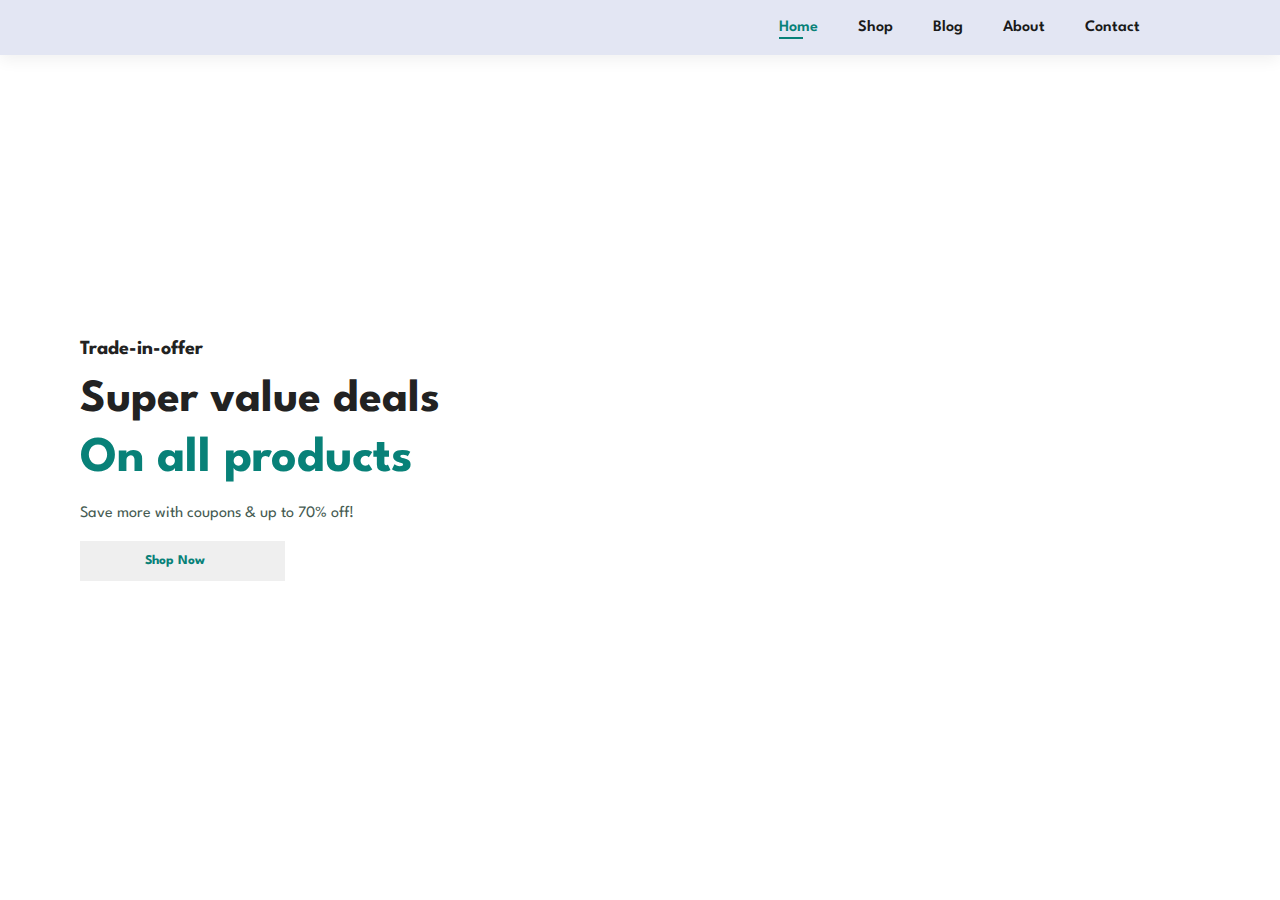
==== Ecommerce/index.html @ fdd759ee "Hero section" ====
<!DOCTYPE html>
<html lang="en">
  <head>
    <meta charset="UTF-8" />
    <meta name="viewport" content="width=device-width, initial-scale=1.0" />
    <title>Ecommerce Website</title>
    <link
      rel="stylesheet"
      href="path/to/font-awesome/css/font-awesome.min.css"
    />
    <link rel="stylesheet" href="style.css" />
  </head>
  <body>
    <section id="header">
      <a href="#"><img src="./img/logo.png" class="logo" alt="" /></a>

      <div>
        <ul id="navbar">
          <li><a class="active" href="index.html">Home</a></li>
          <li><a href="shop.html">Shop</a></li>
          <li><a href="blog.html">Blog</a></li>
          <li><a href="about.html">About</a></li>
          <li><a href="contact.html">Contact</a></li>
          <li>
            <a href="cart.html"
              ><i class="fa fa-shopping-basket" aria-hidden="true"></i
            ></a>
          </li>
        </ul>
      </div>
    </section>

    <section id="hero">
      <h4>Trade-in-offer</h4>
      <h2>Super value deals</h2>
      <h1>On all products</h1>
      <p>Save more with coupons & up to 70% off!</p>
      <button>Shop Now</button>
    </section>

    <script src="script.js"></script>
    <script
      src="https://kit.fontawesome.com/d30c33ca07.js"
      crossorigin="anonymous"
    ></script>
  </body>
</html>
---- Ecommerce/style.css ----
@import url("https://fonts.googleapis.com/css2?family=Spartan:wght@100;200;300;400;500;600;700;800;900&display=swap");
* {
  margin: 0;
  padding: 0;
  box-sizing: border-box;
  font-family: "Spartan", sans-serif;
}

html {
  scroll-behavior: smooth;
}

/* Global Styles */

h1 {
  font-size: 50px;
  line-height: 64px;
  color: #222;
}

h2 {
  font-size: 46px;
  line-height: 54px;
  color: #222;
}

h4 {
  font-size: 20px;
  color: #222;
}

h6 {
  font-weight: 700;
  font-size: 12px;
}

p {
  font-size: 16px;
  color: #465b52;
  margin: 15px 0 20px 0;
}

.section-p1 {
  padding: 40px 80px;
}

.section-m1 {
  margin: 40px 0;
}

body {
  width: 100%;
}

/* Header Start */

#header {
  display: flex;
  align-items: center;
  justify-content: space-between;
  padding: 20px 80px;
  background: #e3e6f3;
  box-shadow: 0 5px 15px rgba(0, 0, 0, 0.06);
}

#navbar {
  display: flex;
  align-items: center;
  justify-content: center;
}

#navbar li {
  list-style: none;
  padding: 0 20px;
  position: relative;
}

#navbar li a {
    text-decoration: none;
    font-size 16px;
    font-weight: 600;
    color: #1a1a1a;
    transition: 0.3s ease;
}

#navbar li a:hover,
#navbar li a.active {
    color: #088178;
}

#navbar li a.active::after,
#navbar li a:hover::after {
    content: "";
    width: 30%;
    height: 2px;
    background: #088178;
    position: absolute;
    bottom: -4px;
    left: 20px;
}

/* Home Page */

#hero {
  background-image: url("img/hero4.png");
  height: 90vh;
  width: 100%;
  background-size: cover;
  background-position: top 25% right 0;
  padding: 0 80px;
  display: flex;
  flex-direction: column;
  align-items: flex-start;
  justify-content: center;
}

#hero h4 {
  padding-bottom: 15px;
}

#hero h1 {
  color: #088178;
}

#hero button {
  background-image: url("img/button.png");
  background-color: trasparent;
  color: #088178;
  border: 0;
  padding: 14px 80px 14px 65px;
  background-repeat: no-repeat;
  cursor: pointer;
  font-weight: 700;
  font-site: 15px;
}
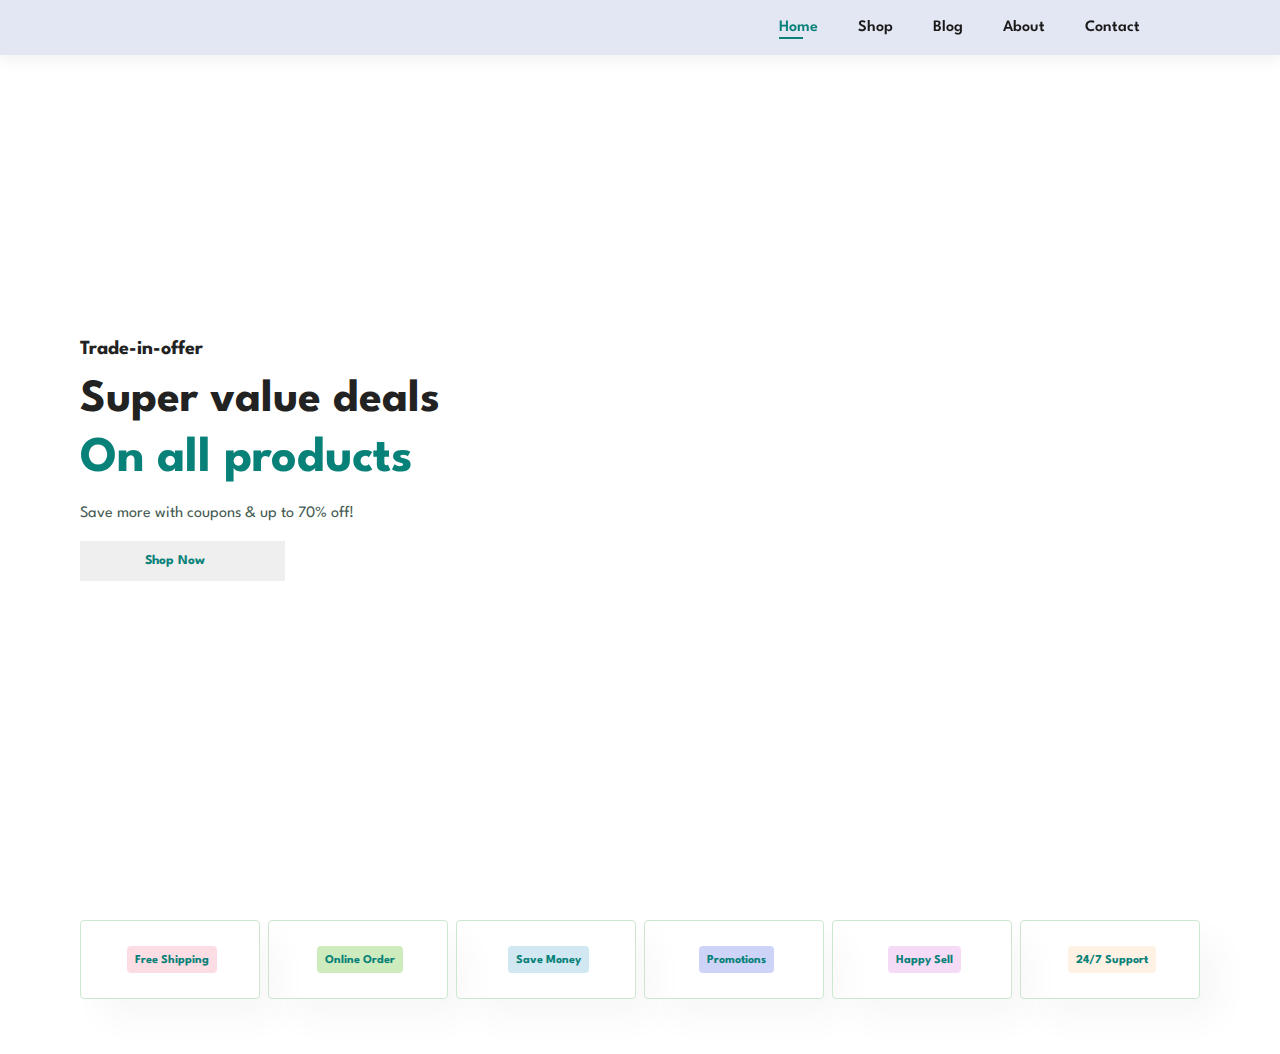
==== commit d5055e23: "Features section" ====
--- a/Ecommerce/index.html
+++ b/Ecommerce/index.html
@@ -38,6 +38,33 @@
       <button>Shop Now</button>
     </section>
 
+    <section id="feature" class="section-p1">
+      <div class="fe-box">
+        <img src="img/features/f1.png" alt="" />
+        <h6>Free Shipping</h6>
+      </div>
+      <div class="fe-box">
+        <img src="img/features/f2.png" alt="" />
+        <h6>Online Order</h6>
+      </div>
+      <div class="fe-box">
+        <img src="img/features/f3.png" alt="" />
+        <h6>Save Money</h6>
+      </div>
+      <div class="fe-box">
+        <img src="img/features/f4.png" alt="" />
+        <h6>Promotions</h6>
+      </div>
+      <div class="fe-box">
+        <img src="img/features/f5.png" alt="" />
+        <h6>Happy Sell</h6>
+      </div>
+      <div class="fe-box">
+        <img src="img/features/f6.png" alt="" />
+        <h6>24/7 Support</h6>
+      </div>
+    </section>
+
     <script src="script.js"></script>
     <script
       src="https://kit.fontawesome.com/d30c33ca07.js"
--- a/Ecommerce/style.css
+++ b/Ecommerce/style.css
@@ -61,6 +61,10 @@
   padding: 20px 80px;
   background: #e3e6f3;
   box-shadow: 0 5px 15px rgba(0, 0, 0, 0.06);
+  z-index: 999;
+  position: sticky;
+  top: 0;
+  left: 0;
 }
 
 #navbar {
@@ -132,4 +136,59 @@
   cursor: pointer;
   font-weight: 700;
   font-site: 15px;
+}
+
+#feature {
+  display: flex;
+  align-items: center;
+  justify-content: space-between;
+  flex-wrap: wrap;
+}
+
+#feature .fe-box{
+  width: 180px;
+  text-align: center;
+  padding: 25px 15px;
+  box-shadow: 20px 20px 34px rgba(0,0,0, 0.03);
+  border: 1px solid #cce7d0;
+  border-radius: 4px;
+  margin: 15px 0;
+}
+
+#feature .fe-box:hover {
+  box-shadow: 10px 10px 54px rgba(70,62,221, 0.01);
+}
+
+#feature .fe-box img {
+  width: 100%;
+  margin-bottom: 10px;
+}
+
+#feature .fe-box h6 {
+  display: inline-block;
+  padding: 9px 8px 6px 8px;
+  line-height: 1;
+  border-radius: 4px;
+  color: #088178;
+  background-color: #fddde4;
+}
+
+#feature .fe-box:nth-child(2) h6 {
+  background-color: #cdebbc;
+}
+
+#feature .fe-box:nth-child(3) h6 {
+  background-color: #d1e8f2;
+}
+
+#feature .fe-box:nth-child(4) h6 {
+  background-color: #cdd4f8;
+}
+
+#feature .fe-box:nth-child(5) h6 {
+  background-color: #f6dbf6;
+}
+
+#feature .fe-box:nth-child(6) h6 {
+  background-color: #fff2e5;
 }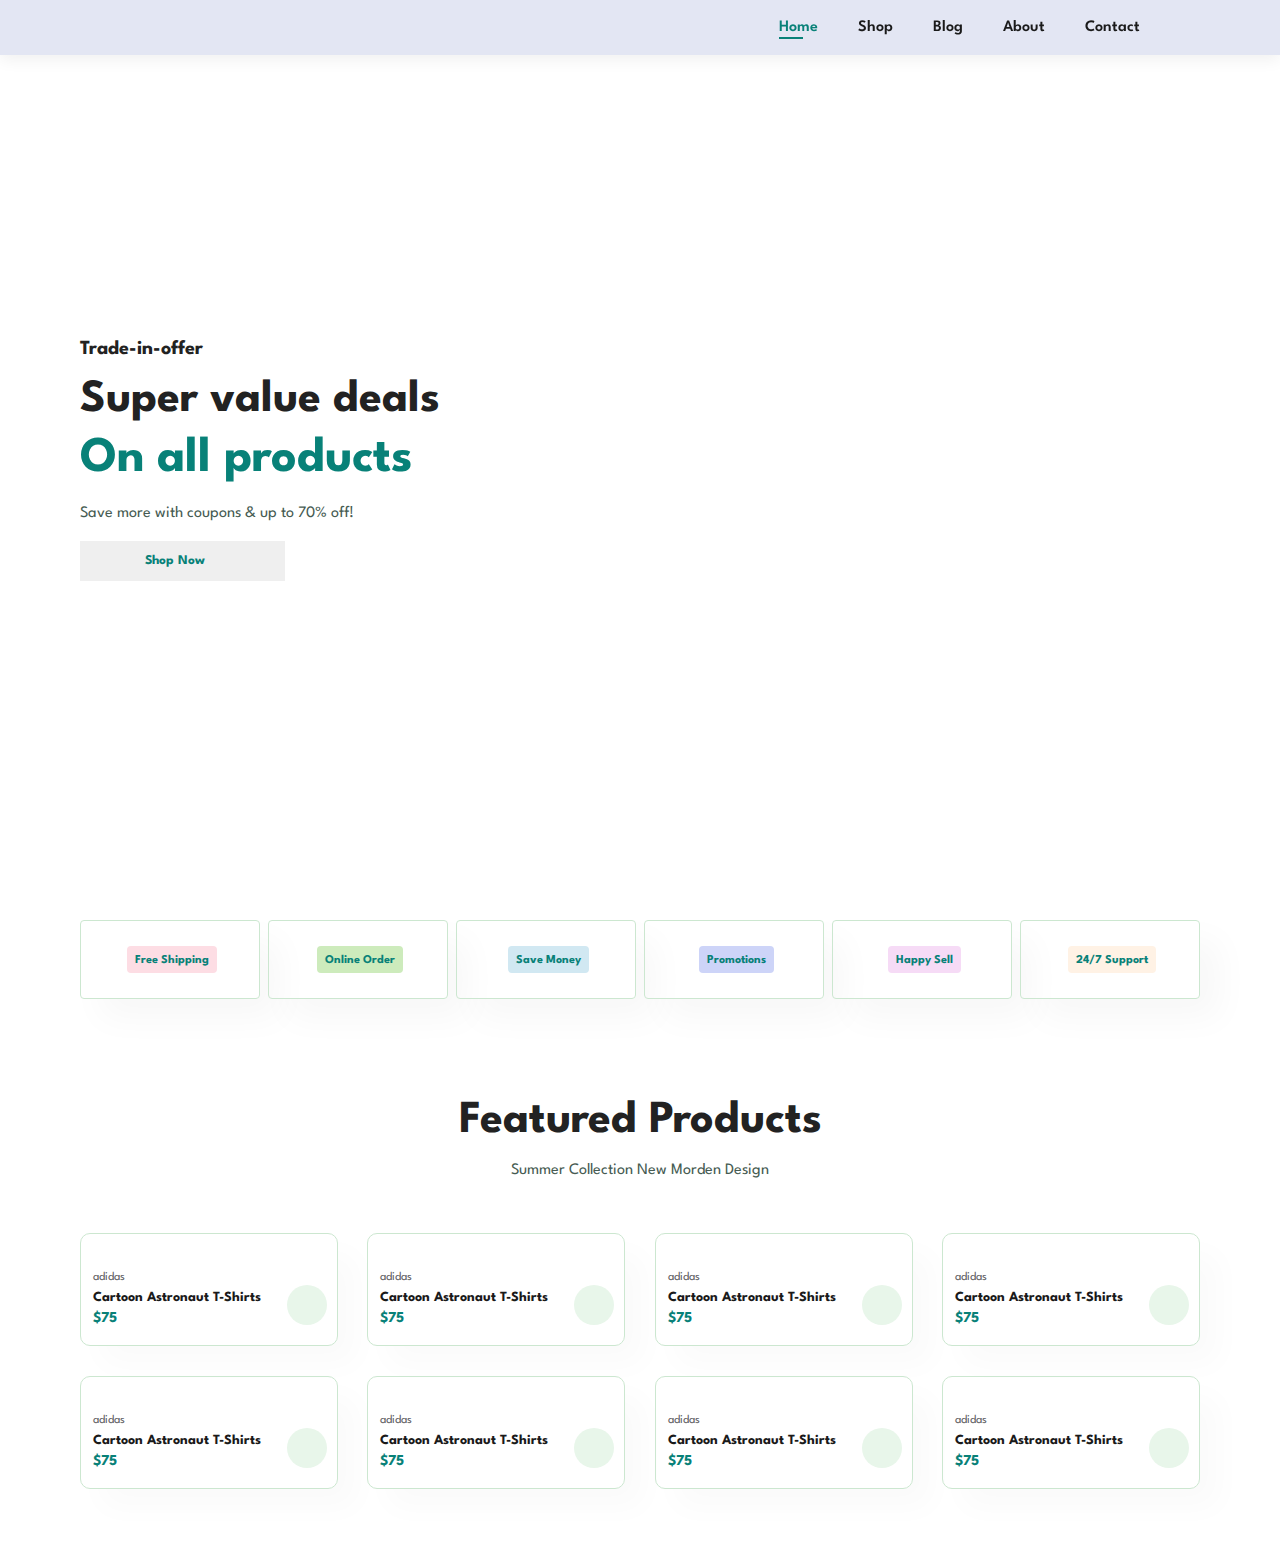
==== commit 700824d4: "Featured Product Section" ====
--- a/Ecommerce/index.html
+++ b/Ecommerce/index.html
@@ -65,6 +65,141 @@
       </div>
     </section>
 
+    <section id="product1" class="section-p1">
+      <h2>Featured Products</h2>
+      <p>Summer Collection New Morden Design</p>
+      <div class="pro-container">
+        <div class="pro">
+          <img src="img/products/f1.jpg" alt="" />
+          <div class="des">
+            <span>adidas</span>
+            <h5>Cartoon Astronaut T-Shirts</h5>
+            <div class="star">
+              <i class="fas fa-star"></i>
+              <i class="fas fa-star"></i>
+              <i class="fas fa-star"></i>
+              <i class="fas fa-star"></i>
+              <i class="fas fa-star"></i>
+            </div>
+            <h4>$75</h4>
+          </div>
+          <a href="#"><i class="fa fa-shopping-cart cart"></i></a>
+        </div>
+        <div class="pro">
+          <img src="img/products/f2.jpg" alt="" />
+          <div class="des">
+            <span>adidas</span>
+            <h5>Cartoon Astronaut T-Shirts</h5>
+            <div class="star">
+              <i class="fas fa-star"></i>
+              <i class="fas fa-star"></i>
+              <i class="fas fa-star"></i>
+              <i class="fas fa-star"></i>
+              <i class="fas fa-star"></i>
+            </div>
+            <h4>$75</h4>
+          </div>
+          <a href="#"><i class="fa fa-shopping-cart cart"></i></a>
+        </div>
+        <div class="pro">
+          <img src="img/products/f3.jpg" alt="" />
+          <div class="des">
+            <span>adidas</span>
+            <h5>Cartoon Astronaut T-Shirts</h5>
+            <div class="star">
+              <i class="fas fa-star"></i>
+              <i class="fas fa-star"></i>
+              <i class="fas fa-star"></i>
+              <i class="fas fa-star"></i>
+              <i class="fas fa-star"></i>
+            </div>
+            <h4>$75</h4>
+          </div>
+          <a href="#"><i class="fa fa-shopping-cart cart"></i></a>
+        </div>
+        <div class="pro">
+          <img src="img/products/f4.jpg" alt="" />
+          <div class="des">
+            <span>adidas</span>
+            <h5>Cartoon Astronaut T-Shirts</h5>
+            <div class="star">
+              <i class="fas fa-star"></i>
+              <i class="fas fa-star"></i>
+              <i class="fas fa-star"></i>
+              <i class="fas fa-star"></i>
+              <i class="fas fa-star"></i>
+            </div>
+            <h4>$75</h4>
+          </div>
+          <a href="#"><i class="fa fa-shopping-cart cart"></i></a>
+        </div>
+        <div class="pro">
+          <img src="img/products/f5.jpg" alt="" />
+          <div class="des">
+            <span>adidas</span>
+            <h5>Cartoon Astronaut T-Shirts</h5>
+            <div class="star">
+              <i class="fas fa-star"></i>
+              <i class="fas fa-star"></i>
+              <i class="fas fa-star"></i>
+              <i class="fas fa-star"></i>
+              <i class="fas fa-star"></i>
+            </div>
+            <h4>$75</h4>
+          </div>
+          <a href="#"><i class="fa fa-shopping-cart cart"></i></a>
+        </div>
+        <div class="pro">
+          <img src="img/products/f6.jpg" alt="" />
+          <div class="des">
+            <span>adidas</span>
+            <h5>Cartoon Astronaut T-Shirts</h5>
+            <div class="star">
+              <i class="fas fa-star"></i>
+              <i class="fas fa-star"></i>
+              <i class="fas fa-star"></i>
+              <i class="fas fa-star"></i>
+              <i class="fas fa-star"></i>
+            </div>
+            <h4>$75</h4>
+          </div>
+          <a href="#"><i class="fa fa-shopping-cart cart"></i></a>
+        </div>
+        <div class="pro">
+          <img src="img/products/f7.jpg" alt="" />
+          <div class="des">
+            <span>adidas</span>
+            <h5>Cartoon Astronaut T-Shirts</h5>
+            <div class="star">
+              <i class="fas fa-star"></i>
+              <i class="fas fa-star"></i>
+              <i class="fas fa-star"></i>
+              <i class="fas fa-star"></i>
+              <i class="fas fa-star"></i>
+            </div>
+            <h4>$75</h4>
+          </div>
+          <a href="#"><i class="fa fa-shopping-cart cart"></i></a>
+        </div>
+        <div class="pro">
+          <img src="img/products/f8.jpg" alt="" />
+          <div class="des">
+            <span>adidas</span>
+            <h5>Cartoon Astronaut T-Shirts</h5>
+            <div class="star">
+              <i class="fas fa-star"></i>
+              <i class="fas fa-star"></i>
+              <i class="fas fa-star"></i>
+              <i class="fas fa-star"></i>
+              <i class="fas fa-star"></i>
+            </div>
+            <h4>$75</h4>
+          </div>
+          <a href="#"><i class="fa fa-shopping-cart cart"></i></a>
+        </div>
+      </div>
+    </section>
+
     <script src="script.js"></script>
     <script
       src="https://kit.fontawesome.com/d30c33ca07.js"
--- a/Ecommerce/style.css
+++ b/Ecommerce/style.css
@@ -191,4 +191,79 @@
 
 #feature .fe-box:nth-child(6) h6 {
   background-color: #fff2e5;
+}
+
+#product1 {
+  text-align: center;
+}
+
+#product1 .pro-container {
+  display: flex;
+  justify-content: space-between;
+  padding-top: 20px;
+  flex-wrap: wrap;
+}
+
+#product1 .pro {
+  width: 23%;
+  min-width: 250px;
+  padding: 10px 12px;
+  border: 1px solid #cce7d0;
+  border-radius: 10px;
+  cursor: pointer;
+  box-shadow: 20px 20px 30px rgba(0,0,0, 0.02);
+  margin: 15px 0;
+  transition: 0.2s ease;
+  position: relative;
+}
+
+#product1 .pro:hover {
+  box-shadow: 20px 20px 30px rgba(0,0,0, 0.06);
+}
+
+#product1 .pro img {
+  width: 100%;
+  border-radius: 10px
+}
+
+#product1 .pro .des {
+  text-align: start;
+  padding: 10px 0;
+}
+
+#product1 .pro .des span {
+  color: #606063;
+  font-size: 12px;
+}
+
+#product1 .pro .des h5 {
+  padding-top: 7px;
+  color: #1a1a1a;
+  font-size: 14px;
+}
+
+#product1 .pro .des i {
+  font-size: 12px;
+  color: rgb(228, 181, 25);
+}
+
+#product1 .pro .des h4 {
+  padding-top: 7px;
+  font-size: 15px;
+  font-weight: 700;
+  color: #088178;
+}
+
+#product1 .pro .cart {
+  width: 40px;
+  height: 40px;
+  line-height: 40px;
+  border-radius: 50px;
+  background-color: #e8f6ea;
+  font-weight: 500;
+  color: #088178;
+  corder: 1px solid #cce7d0;
+  position: absolute;
+  bottom: 20px;
+  right: 10px;
 }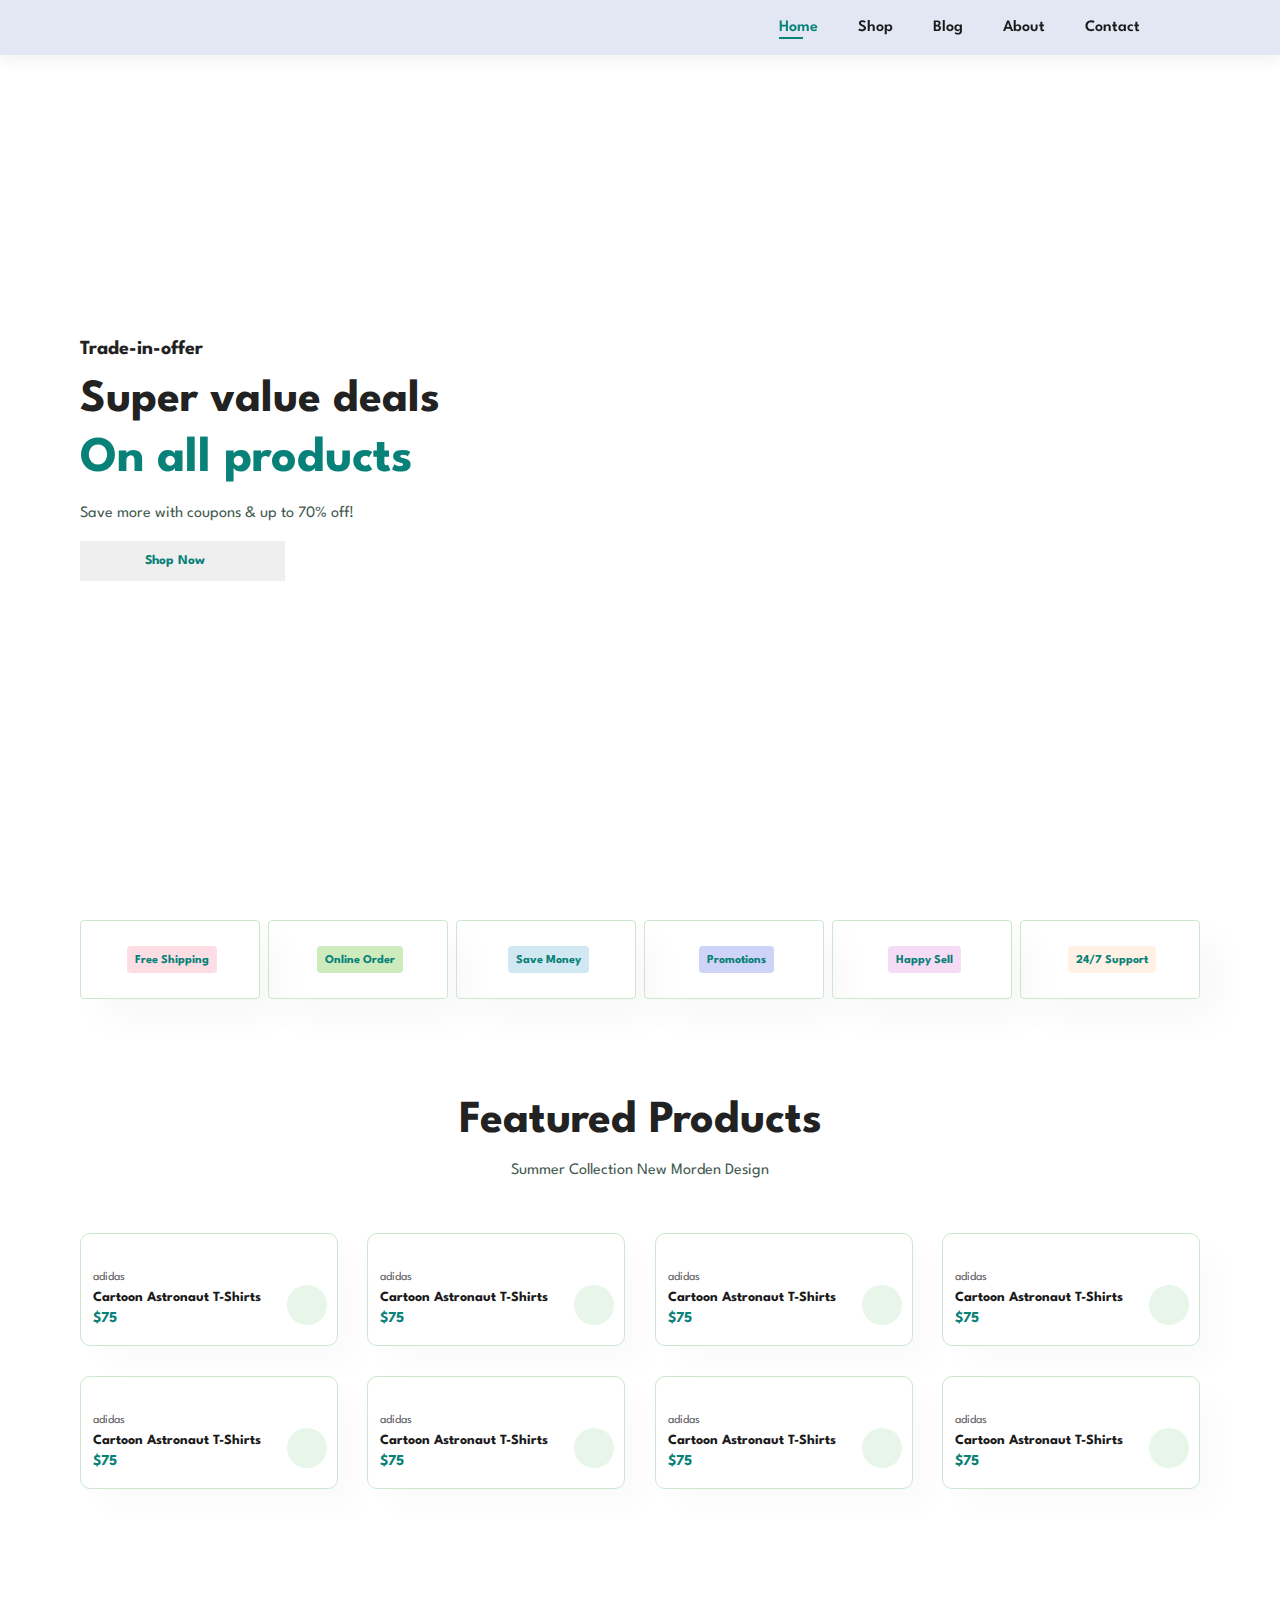
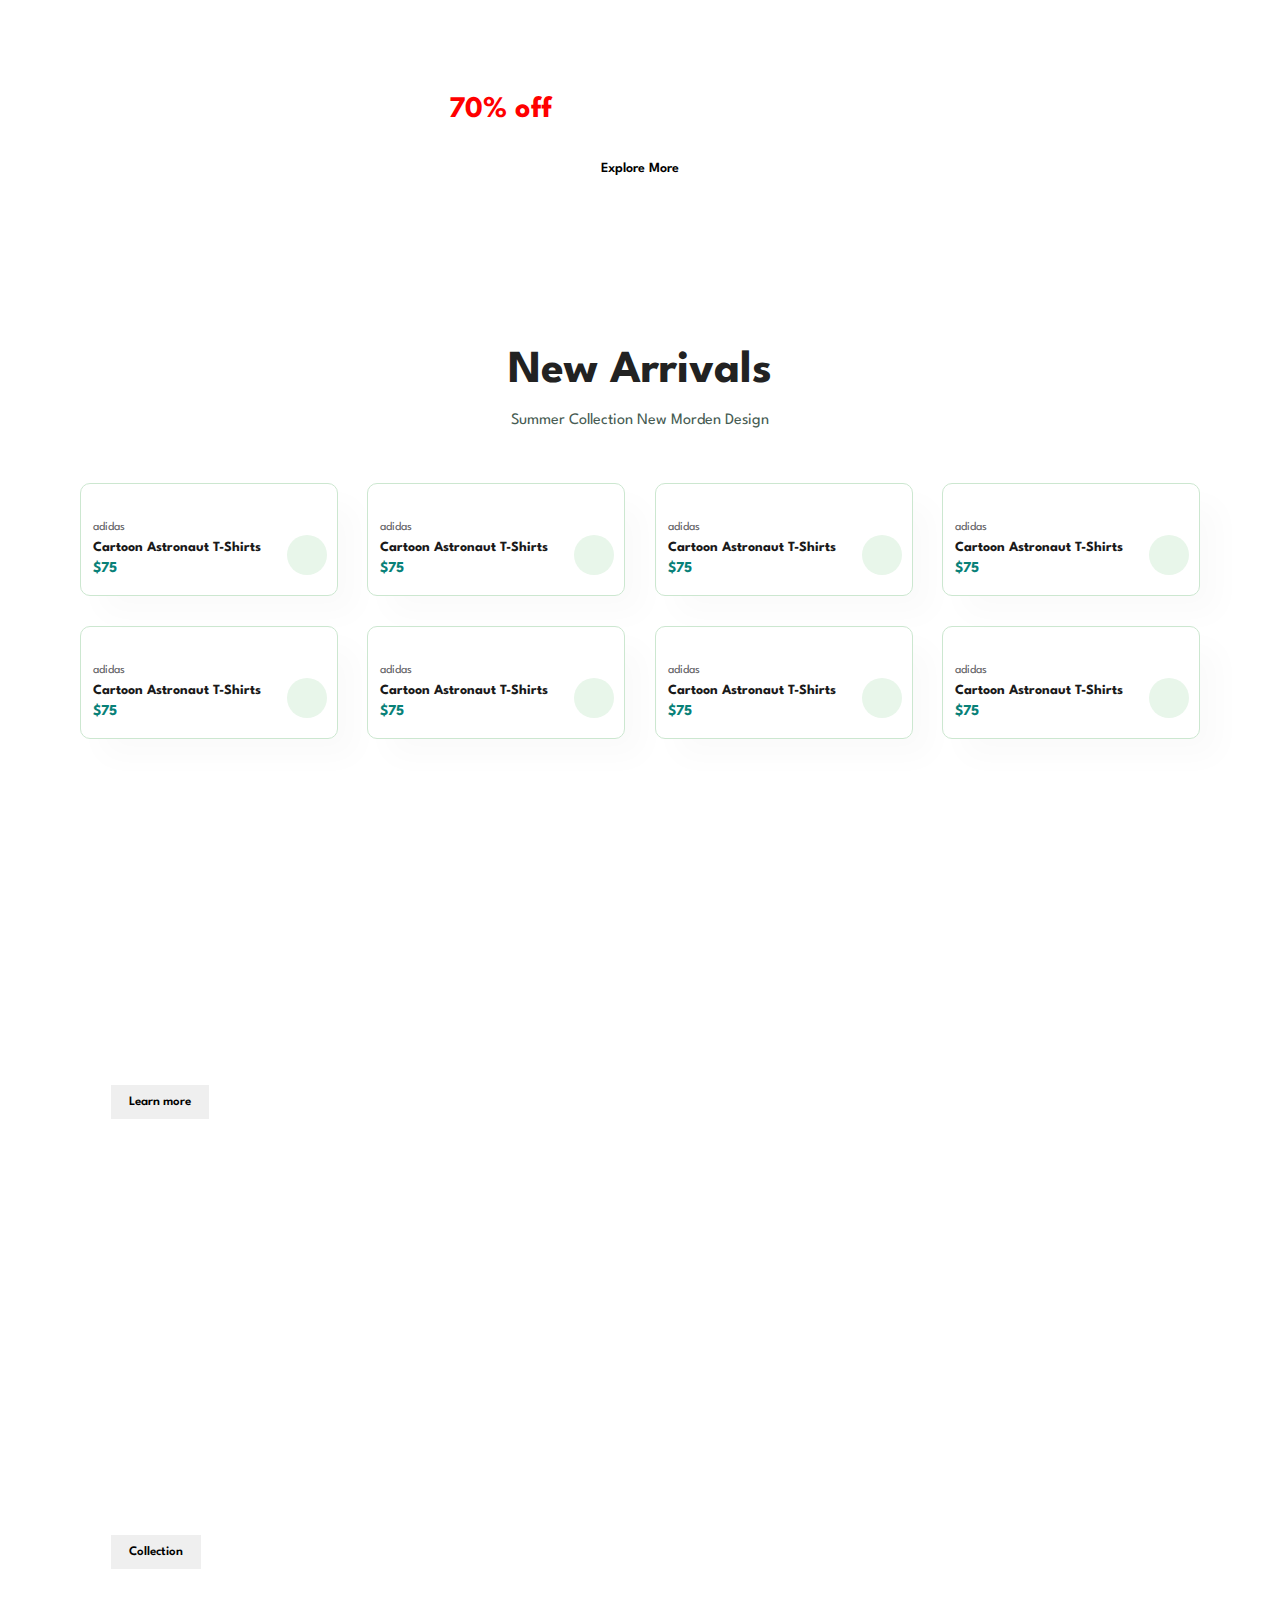
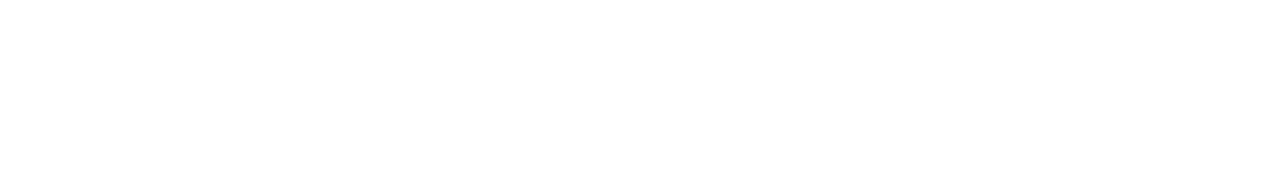
==== commit b925bdfa: "Call To Action Banners" ====
--- a/Ecommerce/index.html
+++ b/Ecommerce/index.html
@@ -200,6 +200,162 @@
       </div>
     </section>
 
+    <section id="banner" class=".section-m1">
+      <h4>Repair Service</h4>
+      <h2>Up to <span>70% off</span> - All t-Shirts & Accessories</h2>
+      <button class="normal">Explore More</button>
+    </section>
+
+    <section id="product1" class="section-p1">
+      <h2>New Arrivals</h2>
+      <p>Summer Collection New Morden Design</p>
+      <div class="pro-container">
+        <div class="pro">
+          <img src="img/products/n1.jpg" alt="" />
+          <div class="des">
+            <span>adidas</span>
+            <h5>Cartoon Astronaut T-Shirts</h5>
+            <div class="star">
+              <i class="fas fa-star"></i>
+              <i class="fas fa-star"></i>
+              <i class="fas fa-star"></i>
+              <i class="fas fa-star"></i>
+              <i class="fas fa-star"></i>
+            </div>
+            <h4>$75</h4>
+          </div>
+          <a href="#"><i class="fa fa-shopping-cart cart"></i></a>
+        </div>
+        <div class="pro">
+          <img src="img/products/n2.jpg" alt="" />
+          <div class="des">
+            <span>adidas</span>
+            <h5>Cartoon Astronaut T-Shirts</h5>
+            <div class="star">
+              <i class="fas fa-star"></i>
+              <i class="fas fa-star"></i>
+              <i class="fas fa-star"></i>
+              <i class="fas fa-star"></i>
+              <i class="fas fa-star"></i>
+            </div>
+            <h4>$75</h4>
+          </div>
+          <a href="#"><i class="fa fa-shopping-cart cart"></i></a>
+        </div>
+        <div class="pro">
+          <img src="img/products/n3.jpg" alt="" />
+          <div class="des">
+            <span>adidas</span>
+            <h5>Cartoon Astronaut T-Shirts</h5>
+            <div class="star">
+              <i class="fas fa-star"></i>
+              <i class="fas fa-star"></i>
+              <i class="fas fa-star"></i>
+              <i class="fas fa-star"></i>
+              <i class="fas fa-star"></i>
+            </div>
+            <h4>$75</h4>
+          </div>
+          <a href="#"><i class="fa fa-shopping-cart cart"></i></a>
+        </div>
+        <div class="pro">
+          <img src="img/products/n4.jpg" alt="" />
+          <div class="des">
+            <span>adidas</span>
+            <h5>Cartoon Astronaut T-Shirts</h5>
+            <div class="star">
+              <i class="fas fa-star"></i>
+              <i class="fas fa-star"></i>
+              <i class="fas fa-star"></i>
+              <i class="fas fa-star"></i>
+              <i class="fas fa-star"></i>
+            </div>
+            <h4>$75</h4>
+          </div>
+          <a href="#"><i class="fa fa-shopping-cart cart"></i></a>
+        </div>
+        <div class="pro">
+          <img src="img/products/n5.jpg" alt="" />
+          <div class="des">
+            <span>adidas</span>
+            <h5>Cartoon Astronaut T-Shirts</h5>
+            <div class="star">
+              <i class="fas fa-star"></i>
+              <i class="fas fa-star"></i>
+              <i class="fas fa-star"></i>
+              <i class="fas fa-star"></i>
+              <i class="fas fa-star"></i>
+            </div>
+            <h4>$75</h4>
+          </div>
+          <a href="#"><i class="fa fa-shopping-cart cart"></i></a>
+        </div>
+        <div class="pro">
+          <img src="img/products/n6.jpg" alt="" />
+          <div class="des">
+            <span>adidas</span>
+            <h5>Cartoon Astronaut T-Shirts</h5>
+            <div class="star">
+              <i class="fas fa-star"></i>
+              <i class="fas fa-star"></i>
+              <i class="fas fa-star"></i>
+              <i class="fas fa-star"></i>
+              <i class="fas fa-star"></i>
+            </div>
+            <h4>$75</h4>
+          </div>
+          <a href="#"><i class="fa fa-shopping-cart cart"></i></a>
+        </div>
+        <div class="pro">
+          <img src="img/products/n7.jpg" alt="" />
+          <div class="des">
+            <span>adidas</span>
+            <h5>Cartoon Astronaut T-Shirts</h5>
+            <div class="star">
+              <i class="fas fa-star"></i>
+              <i class="fas fa-star"></i>
+              <i class="fas fa-star"></i>
+              <i class="fas fa-star"></i>
+              <i class="fas fa-star"></i>
+            </div>
+            <h4>$75</h4>
+          </div>
+          <a href="#"><i class="fa fa-shopping-cart cart"></i></a>
+        </div>
+        <div class="pro">
+          <img src="img/products/n8.jpg" alt="" />
+          <div class="des">
+            <span>adidas</span>
+            <h5>Cartoon Astronaut T-Shirts</h5>
+            <div class="star">
+              <i class="fas fa-star"></i>
+              <i class="fas fa-star"></i>
+              <i class="fas fa-star"></i>
+              <i class="fas fa-star"></i>
+              <i class="fas fa-star"></i>
+            </div>
+            <h4>$75</h4>
+          </div>
+          <a href="#"><i class="fa fa-shopping-cart cart"></i></a>
+        </div>
+      </div>
+    </section>
+
+    <section id="sm-banner" class="section-p1">
+      <div class="banner-box">
+        <h4>crazy deals</h4>
+        <h2>but 1 get 1 free</h2>
+        <span>The best classic dress in on sale at cara</span>
+        <button class="white">Learn more</button>
+      </div>
+      <div class="banner-box banner-box2">
+        <h4>spring/summer</h4>
+        <h2>upcomming season</h2>
+        <span>The best classic dress is on sale at cara</span>
+        <button class="white">Collection</button>
+      </div>
+    </section>
+
     <script src="script.js"></script>
     <script
       src="https://kit.fontawesome.com/d30c33ca07.js"
--- a/Ecommerce/style.css
+++ b/Ecommerce/style.css
@@ -46,6 +46,31 @@
 
 .section-m1 {
   margin: 40px 0;
+}
+
+button.normal {
+font-size: 14px;
+font-weight: 600;
+padding: 15px 30px;
+color: #000;
+background-color: #fff;
+border-radius: 4px;
+cursor: pointer;
+border: none;
+outline: none;
+transition: 0.2s;
+}
+
+button.white {
+  font-size: 13px;
+  font-weight: 600;
+  padding: 11px 18px;
+  /* color: #fff; */
+  background-color: trasparent; 
+  cursor: pointer;
+  border: 1px solid #fff;
+  outline: none;
+  transition: 0.2s;
 }
 
 body {
@@ -266,4 +291,86 @@
   position: absolute;
   bottom: 20px;
   right: 10px;
+}
+
+#banner {
+  display: flex;
+  flex-direction: column;
+  justify-content: center;
+  align-items: center;
+  text-align: center;
+  background-image: url("img/banner/b2.jpg");
+  width: 100%;
+  height: 40vh;
+  background-size: cover;
+  background-position: center;
+}
+
+#banner h4 {
+  color: #fff;
+  font-size: 16px;
+}
+
+#banner h2 {
+  color: #fff;
+  font-size: 30px;
+  padding: 10px 0;
+}
+
+#banner h2 span{
+  color: red;  
+}
+
+#banner button:hover {
+  background-color: #088178;
+  color: #fff;
+}
+
+#sm-banner {
+  display: flex;
+  justify-content: space-between;
+  flex-wrap: wrap;
+}
+
+#sm-banner .banner-box {
+  display: flex;
+  flex-direction: column;
+  justify-content: center;
+  align-items: flex-start;
+  background-image: url("img/banner/b17.jpg");
+  min-width: 580px;
+  height: 50vh;
+  background-size: cover;
+  background-position: center;
+  padding: 30px;
+}
+
+
+#sm-banner .banner-box2 {
+  background-image: url("img/banner/b10.jpg")
+}
+
+#sm-banner h4 {
+  color: #fff;
+  font-size: 20px;
+  font-weight: 300;
+}
+
+#sm-banner h2 {
+  color: #fff;
+  font-size: 28px;
+  font-weight: 800;
+}
+
+#sm-banner span {
+  color: #fff;
+  font-size: 14px;
+  font-weight: 500;
+  padding-botton: 15px;
+}
+
+#sm-banner .banner-box:hover button{
+  color: #fff;
+  background: #088178;
+  border: 1px solid #088178;
 }